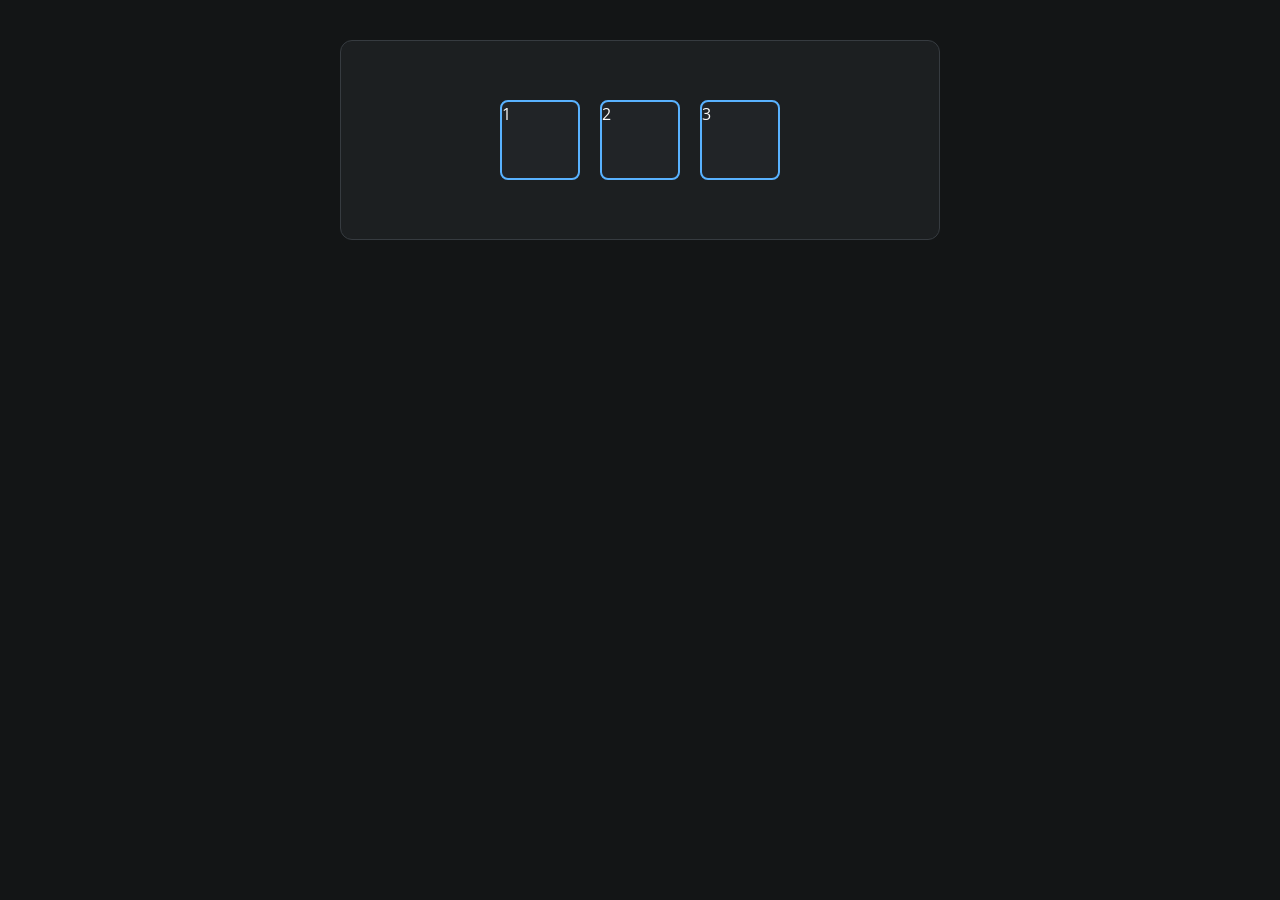
==== patterns/flexbox/index.html @ 37b06393 "initial commit: setup component library structure and base patterns" ====
<!DOCTYPE html>
<html lang="pt-BR">
  <head>
    <meta charset="UTF-8" />
    <meta name="viewport" content="width=device-width, initial-scale=1.0" />
    <title>Theme Switch - Component Lab</title>
    <link rel="preconnect" href="https://fonts.googleapis.com" />
    <link rel="preconnect" href="https://fonts.gstatic.com" crossorigin />
    <link
      href="https://fonts.googleapis.com/css2?family=Open+Sans:wght@600&display=swap"
      rel="stylesheet"
    />

    <link rel="stylesheet" href="../../reset.css" />
    <link rel="stylesheet" href="style.css" />
  </head>
  <body>
    <div class="flex-container">
      <div class="item">1</div>
      <div class="item">2</div>
      <div class="item">3</div>
    </div>
  </body>
</html>
---- patterns/flexbox/style.css ----
:root {
  --brand-light: #59b2ff;
  --input-base: #1c1f21;
  --input-stroke: #363b40;
  --text-heading: #f9f9f9;
  --open-sans: "Open Sans", sans-serif;
}

body {
  background-color: #131516;
  color: var(--text-heading);
  font-family: var(--open-sans);
  padding: 40px;
  display: flex;
  flex-direction: column;
  align-items: center;
}

.flex-container {
  display: flex;

  /* PROPRIEDADES PARA VOCÊ TESTAR: */
  justify-content: center; /* Tente: space-between, space-around, flex-start */
  align-items: center; /* Tente: flex-start, flex-end */
  gap: 20px;

  background-color: var(--input-base);
  border: 1px solid var(--input-stroke);
  border-radius: 12px;
  padding: 30px;
  width: 100%;
  max-width: 600px;
  min-height: 200px; /* Altura mínima para ver o alinhamento vertical */
}

/* Itens Internos */
.item {
  width: 80px;
  height: 80px;
  background-color: #212427;
  border: 2px solid var(--brand-light);
  border-radius: 8px;
}
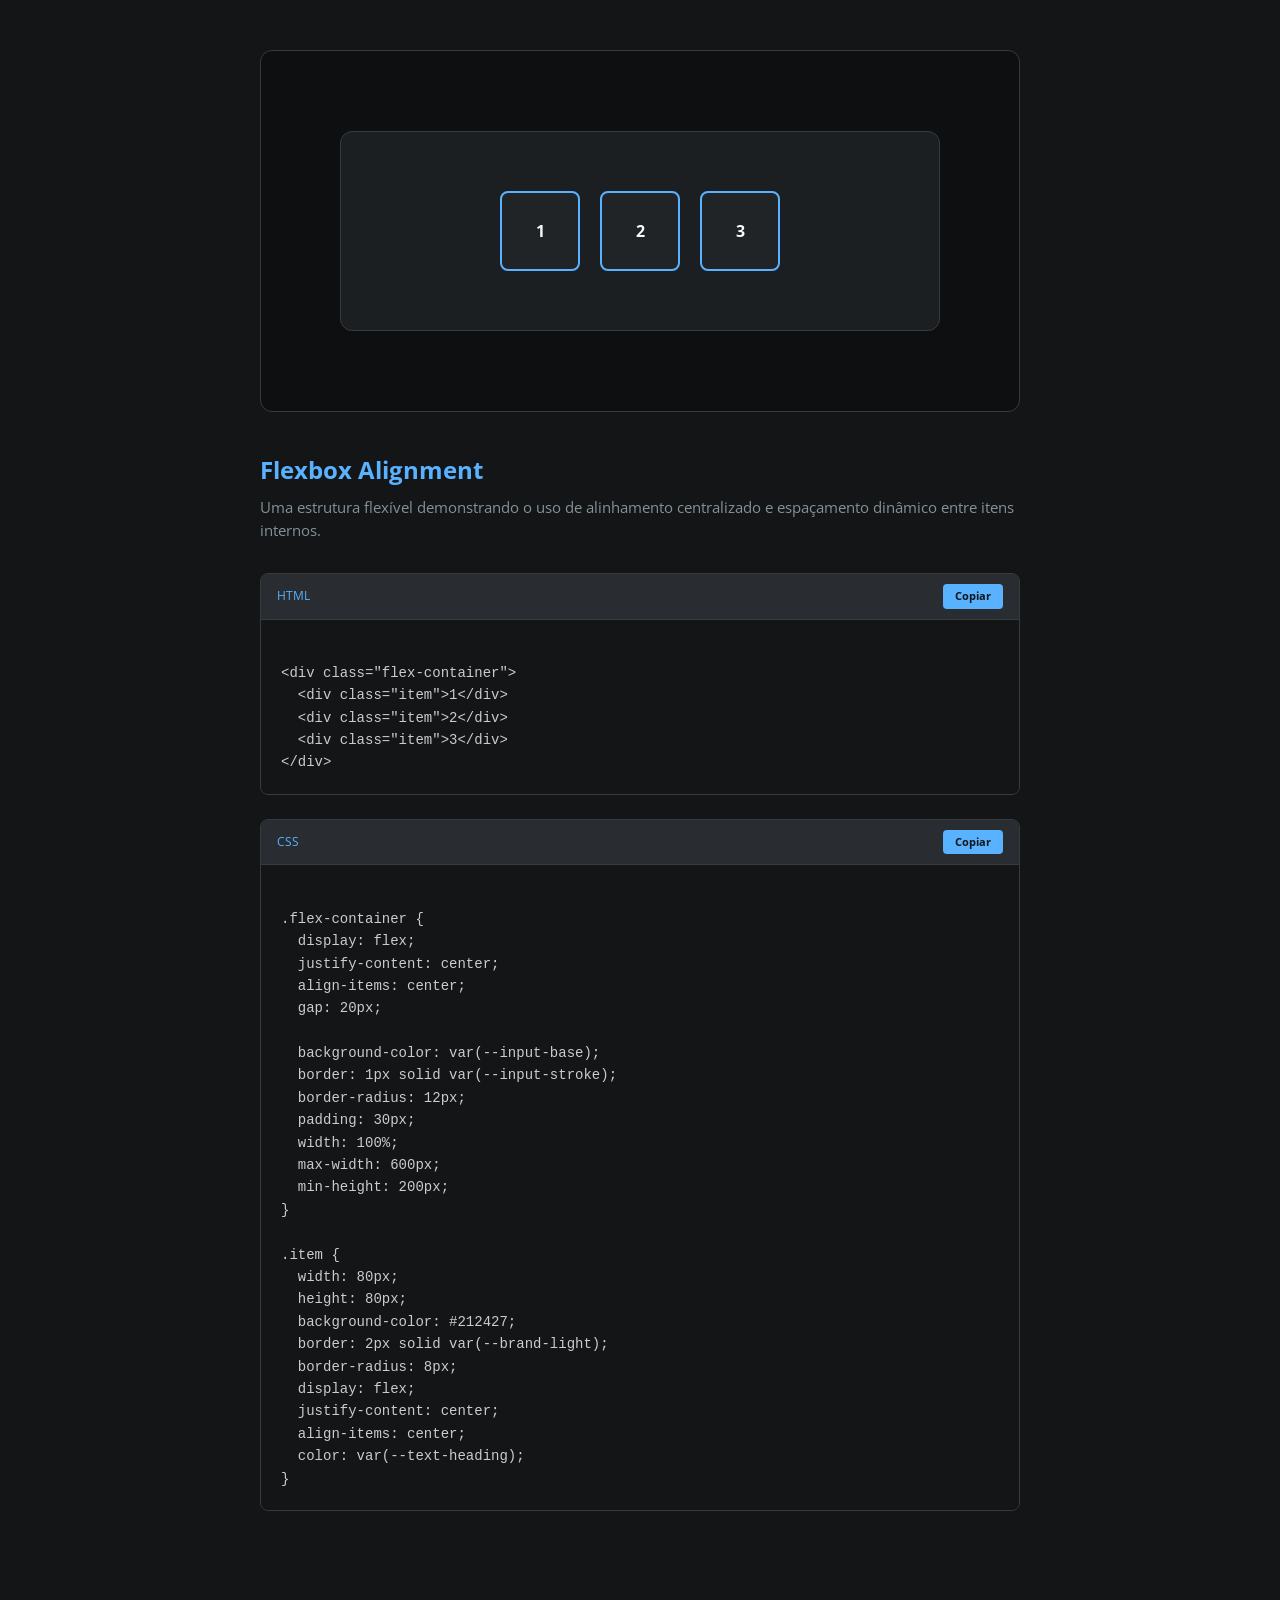
==== commit 4d1fee8c: "refactor: standardize component layout and add copy-to-clipboard logic" ====
--- a/patterns/flexbox/index.html
+++ b/patterns/flexbox/index.html
@@ -3,7 +3,7 @@
   <head>
     <meta charset="UTF-8" />
     <meta name="viewport" content="width=device-width, initial-scale=1.0" />
-    <title>Theme Switch - Component Lab</title>
+    <title>Flexbox Alignment - Component Lab</title>
     <link rel="preconnect" href="https://fonts.googleapis.com" />
     <link rel="preconnect" href="https://fonts.gstatic.com" crossorigin />
     <link
@@ -15,10 +15,75 @@
     <link rel="stylesheet" href="style.css" />
   </head>
   <body>
-    <div class="flex-container">
-      <div class="item">1</div>
-      <div class="item">2</div>
-      <div class="item">3</div>
-    </div>
+    <main class="lab-container">
+      <section class="preview-box">
+        <div class="flex-container">
+          <div class="item">1</div>
+          <div class="item">2</div>
+          <div class="item">3</div>
+        </div>
+      </section>
+
+      <section class="docs-box">
+        <div class="intro">
+          <h2>Flexbox Alignment</h2>
+          <p>
+            Uma estrutura flexível demonstrando o uso de alinhamento
+            centralizado e espaçamento dinâmico entre itens internos.
+          </p>
+        </div>
+
+        <div class="code-card">
+          <div class="code-header">
+            <span>HTML</span>
+            <button onclick="copyCode('html-content')">Copiar</button>
+          </div>
+          <pre><code id="html-content">
+&lt;div class="flex-container"&gt;
+  &lt;div class="item"&gt;1&lt;/div&gt;
+  &lt;div class="item"&gt;2&lt;/div&gt;
+  &lt;div class="item"&gt;3&lt;/div&gt;
+&lt;/div&gt;</code></pre>
+        </div>
+
+        <div class="code-card">
+          <div class="code-header">
+            <span>CSS</span>
+            <button onclick="copyCode('css-content')">Copiar</button>
+          </div>
+          <pre><code id="css-content">
+.flex-container {
+  display: flex;
+  justify-content: center;
+  align-items: center;
+  gap: 20px;
+  
+  background-color: var(--input-base);
+  border: 1px solid var(--input-stroke);
+  border-radius: 12px;
+  padding: 30px;
+  width: 100%;
+  max-width: 600px;
+  min-height: 200px;
+}
+
+.item {
+  width: 80px;
+  height: 80px;
+  background-color: #212427;
+  border: 2px solid var(--brand-light);
+  border-radius: 8px;
+  display: flex;
+  justify-content: center;
+  align-items: center;
+  color: var(--text-heading);
+}</code></pre>
+        </div>
+      </section>
+    </main>
+
+    <script src="script.js"></script>
   </body>
+
+  <div style="height: 1px; width: 100%"></div>
 </html>
--- a/patterns/flexbox/style.css
+++ b/patterns/flexbox/style.css
@@ -3,6 +3,7 @@
   --input-base: #1c1f21;
   --input-stroke: #363b40;
   --text-heading: #f9f9f9;
+  --text-body: #869198;
   --open-sans: "Open Sans", sans-serif;
 }
 
@@ -10,34 +11,116 @@
   background-color: #131516;
   color: var(--text-heading);
   font-family: var(--open-sans);
-  padding: 40px;
+  margin: 0;
+  padding: 0;
+}
+
+.lab-container {
+  max-width: 800px;
+  margin: 0 auto;
+  width: 100%;
+  padding: 50px 20px 100px;
+  box-sizing: border-box;
+}
+
+.code-card:last-child {
+  margin-bottom: 0;
+}
+
+/* Estrutura do Lab */
+.lab-container {
+  max-width: 800px;
+  width: 100%;
+}
+
+.preview-box {
+  background: #0d0f10;
+  border: 1px solid var(--input-stroke);
+  border-radius: 12px;
+  padding: 80px 20px;
   display: flex;
-  flex-direction: column;
-  align-items: center;
+  justify-content: center;
+  margin-bottom: 40px;
+}
+
+.intro h2 {
+  color: var(--brand-light);
+  margin-bottom: 8px;
+  font-size: 24px;
+}
+.intro p {
+  color: var(--text-body);
+  font-size: 15px;
+  margin-bottom: 32px;
 }
 
 .flex-container {
   display: flex;
-
-  /* PROPRIEDADES PARA VOCÊ TESTAR: */
-  justify-content: center; /* Tente: space-between, space-around, flex-start */
-  align-items: center; /* Tente: flex-start, flex-end */
+  justify-content: center;
+  align-items: center;
   gap: 20px;
-
   background-color: var(--input-base);
   border: 1px solid var(--input-stroke);
   border-radius: 12px;
   padding: 30px;
   width: 100%;
   max-width: 600px;
-  min-height: 200px; /* Altura mínima para ver o alinhamento vertical */
+  min-height: 200px;
 }
 
-/* Itens Internos */
 .item {
   width: 80px;
   height: 80px;
   background-color: #212427;
   border: 2px solid var(--brand-light);
   border-radius: 8px;
+  display: flex;
+  justify-content: center;
+  align-items: center;
+  font-weight: bold;
 }
+
+/* Cards de Código */
+.code-card {
+  background: #1c1f21;
+  border: 1px solid var(--input-stroke);
+  border-radius: 8px;
+  margin-bottom: 24px;
+  overflow: hidden;
+}
+
+.code-header {
+  display: flex;
+  justify-content: space-between;
+  align-items: center;
+  padding: 10px 16px;
+  background: #292d31;
+  border-bottom: 1px solid var(--input-stroke);
+  font-size: 12px;
+  color: var(--brand-light);
+}
+
+.code-header button {
+  background: var(--brand-light);
+  border: none;
+  border-radius: 4px;
+  padding: 4px 12px;
+  color: #131516;
+  font-weight: bold;
+  cursor: pointer;
+  font-size: 11px;
+}
+
+pre {
+  margin: 0;
+  padding: 20px;
+  overflow-x: auto;
+  background: #131516;
+}
+
+code {
+  font-family: "Consolas", monospace;
+  font-size: 14px;
+  color: #c8cdd0;
+  line-height: 1.6;
+}
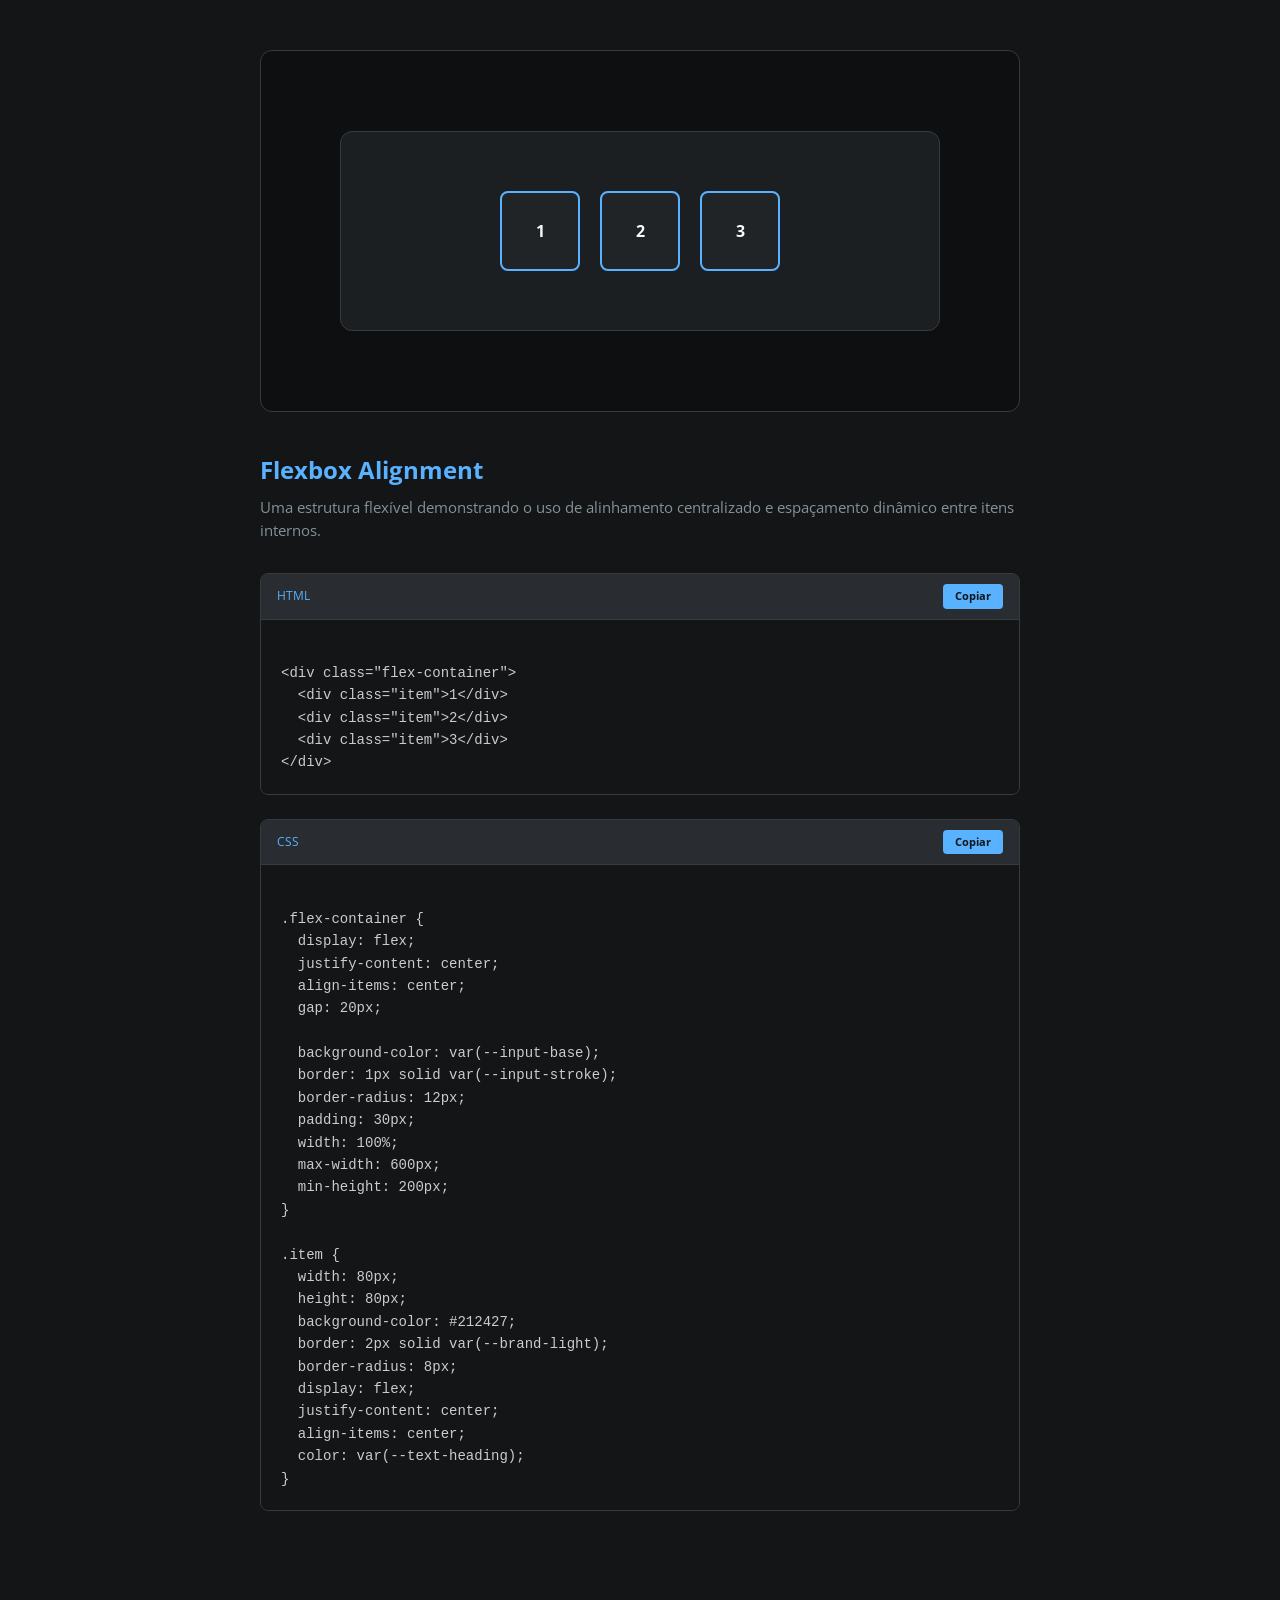
==== commit f30af70d: "fix: correct relative paths for github pages and unify style naming" ====
--- a/patterns/flexbox/index.html
+++ b/patterns/flexbox/index.html
@@ -80,10 +80,10 @@
 }</code></pre>
         </div>
       </section>
+
+      <div style="height: 1px; width: 100%"></div>
     </main>
 
     <script src="script.js"></script>
   </body>
-
-  <div style="height: 1px; width: 100%"></div>
 </html>
--- a/patterns/flexbox/style.css
+++ b/patterns/flexbox/style.css
@@ -23,16 +23,6 @@
   box-sizing: border-box;
 }
 
-.code-card:last-child {
-  margin-bottom: 0;
-}
-
-/* Estrutura do Lab */
-.lab-container {
-  max-width: 800px;
-  width: 100%;
-}
-
 .preview-box {
   background: #0d0f10;
   border: 1px solid var(--input-stroke);
@@ -48,12 +38,14 @@
   margin-bottom: 8px;
   font-size: 24px;
 }
+
 .intro p {
   color: var(--text-body);
   font-size: 15px;
   margin-bottom: 32px;
 }
 
+/* Componente Flexbox */
 .flex-container {
   display: flex;
   justify-content: center;
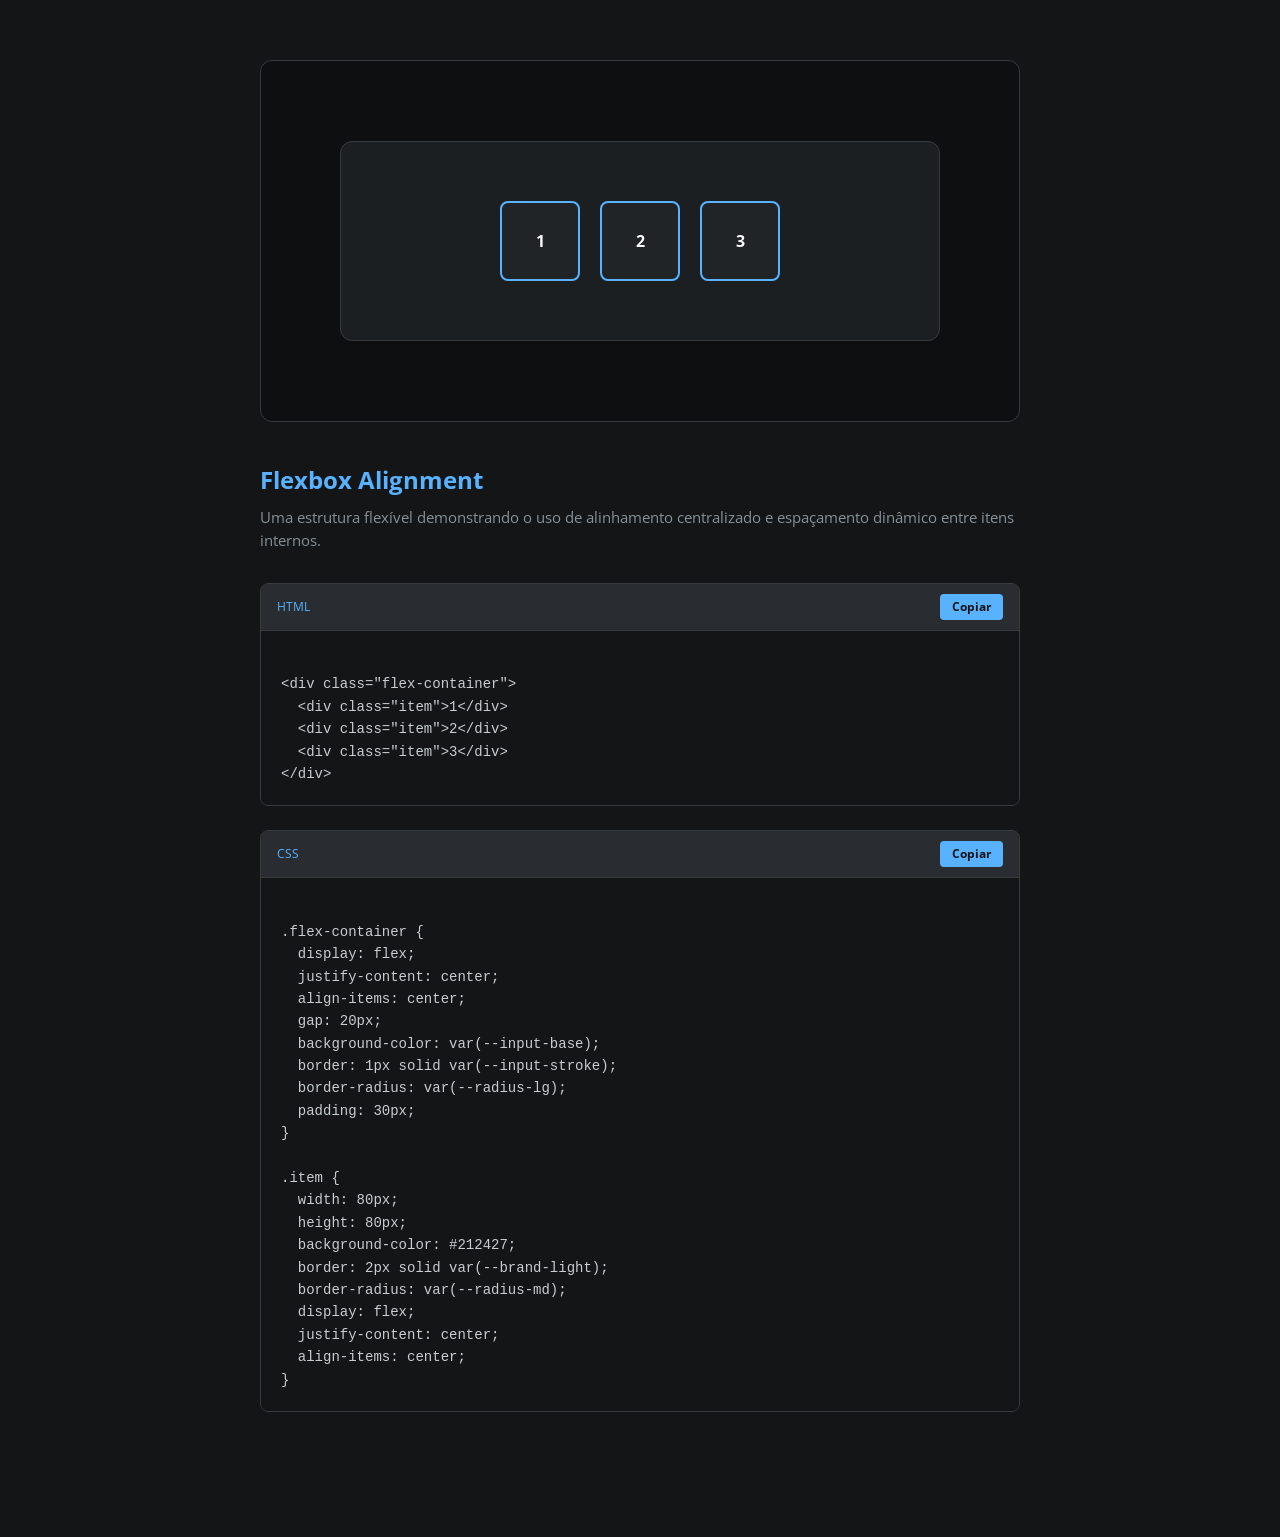
==== commit 44ed75aa: "refactor: centralize design tokens and global styles in reset.css" ====
--- a/patterns/flexbox/index.html
+++ b/patterns/flexbox/index.html
@@ -10,7 +10,6 @@
       href="https://fonts.googleapis.com/css2?family=Open+Sans:wght@600&display=swap"
       rel="stylesheet"
     />
-
     <link rel="stylesheet" href="../../reset.css" />
     <link rel="stylesheet" href="style.css" />
   </head>
@@ -57,14 +56,10 @@
   justify-content: center;
   align-items: center;
   gap: 20px;
-  
   background-color: var(--input-base);
   border: 1px solid var(--input-stroke);
-  border-radius: 12px;
+  border-radius: var(--radius-lg);
   padding: 30px;
-  width: 100%;
-  max-width: 600px;
-  min-height: 200px;
 }
 
 .item {
@@ -72,18 +67,16 @@
   height: 80px;
   background-color: #212427;
   border: 2px solid var(--brand-light);
-  border-radius: 8px;
+  border-radius: var(--radius-md);
   display: flex;
   justify-content: center;
   align-items: center;
-  color: var(--text-heading);
 }</code></pre>
         </div>
       </section>
 
       <div style="height: 1px; width: 100%"></div>
     </main>
-
     <script src="script.js"></script>
   </body>
 </html>
--- a/patterns/flexbox/style.css
+++ b/patterns/flexbox/style.css
@@ -1,32 +1,15 @@
-:root {
-  --brand-light: #59b2ff;
-  --input-base: #1c1f21;
-  --input-stroke: #363b40;
-  --text-heading: #f9f9f9;
-  --text-body: #869198;
-  --open-sans: "Open Sans", sans-serif;
-}
-
-body {
-  background-color: #131516;
-  color: var(--text-heading);
-  font-family: var(--open-sans);
-  margin: 0;
-  padding: 0;
-}
-
+/* Layout Geral do Lab */
 .lab-container {
   max-width: 800px;
   margin: 0 auto;
-  width: 100%;
-  padding: 50px 20px 100px;
+  padding: 60px 20px 100px;
   box-sizing: border-box;
 }
 
 .preview-box {
   background: #0d0f10;
   border: 1px solid var(--input-stroke);
-  border-radius: 12px;
+  border-radius: var(--radius-lg);
   padding: 80px 20px;
   display: flex;
   justify-content: center;
@@ -53,7 +36,7 @@
   gap: 20px;
   background-color: var(--input-base);
   border: 1px solid var(--input-stroke);
-  border-radius: 12px;
+  border-radius: var(--radius-lg);
   padding: 30px;
   width: 100%;
   max-width: 600px;
@@ -65,18 +48,19 @@
   height: 80px;
   background-color: #212427;
   border: 2px solid var(--brand-light);
-  border-radius: 8px;
+  border-radius: var(--radius-md);
   display: flex;
   justify-content: center;
   align-items: center;
   font-weight: bold;
+  color: var(--text-heading);
 }
 
-/* Cards de Código */
+/* Cards de Documentação */
 .code-card {
-  background: #1c1f21;
+  background: var(--input-base);
   border: 1px solid var(--input-stroke);
-  border-radius: 8px;
+  border-radius: var(--radius-md);
   margin-bottom: 24px;
   overflow: hidden;
 }
@@ -95,12 +79,11 @@
 .code-header button {
   background: var(--brand-light);
   border: none;
-  border-radius: 4px;
+  border-radius: var(--radius-sm);
   padding: 4px 12px;
   color: #131516;
   font-weight: bold;
   cursor: pointer;
-  font-size: 11px;
 }
 
 pre {
